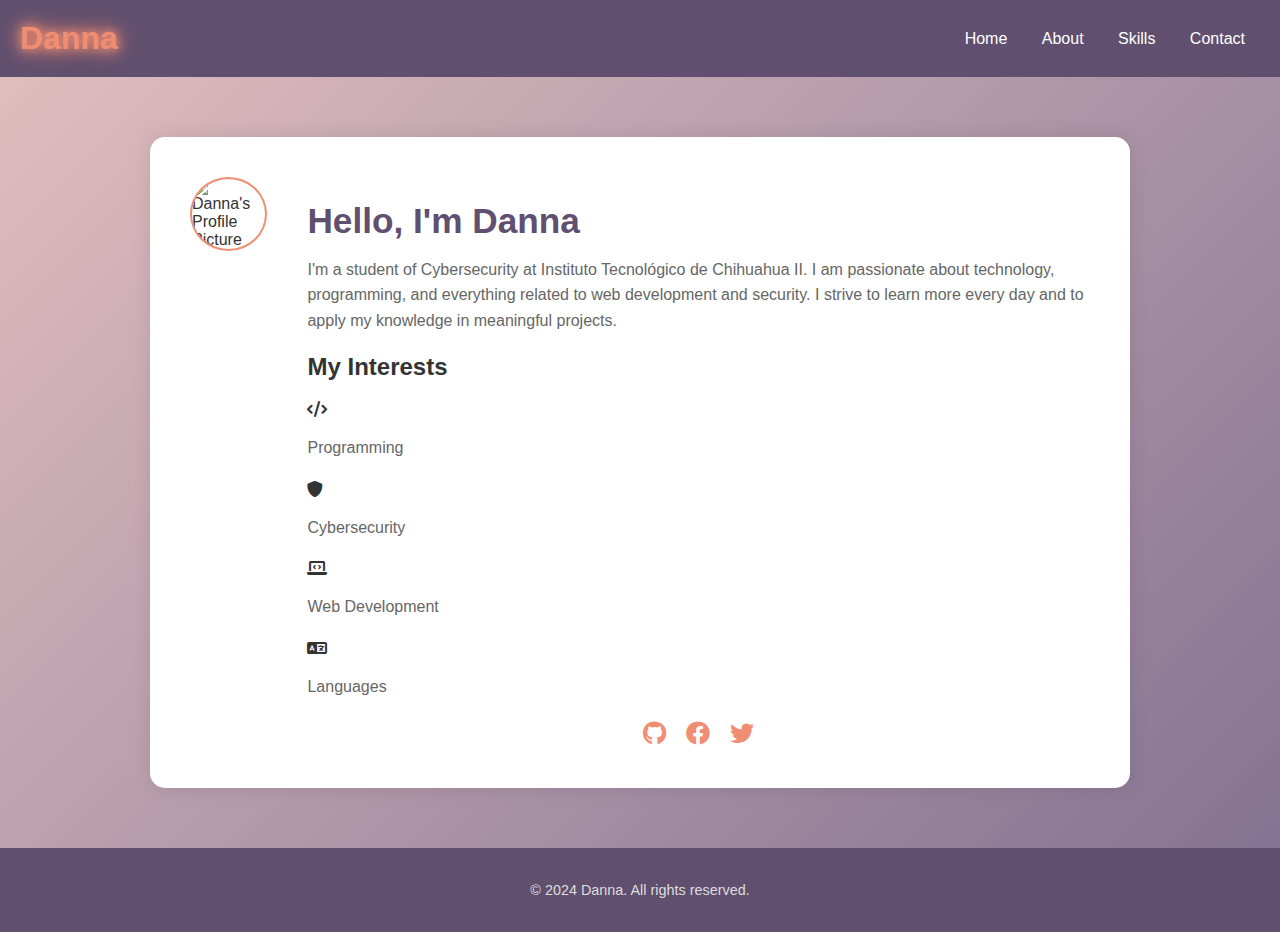
==== about.html @ 0623ea22 "about" ====
<!DOCTYPE html>
<html lang="en">
<head>
    <meta charset="UTF-8">
    <meta name="viewport" content="width=device-width, initial-scale=1.0">
    <title>Document</title>
    <head>
        <meta charset="UTF-8">
        <meta name="viewport" content="width=device-width, initial-scale=1.0">
        <title>About Me - Danna</title>
        <link rel="stylesheet" href="styles.css">
        <link rel="stylesheet" href="https://cdnjs.cloudflare.com/ajax/libs/font-awesome/6.0.0-beta3/css/all.min.css">
    </head>
    
    <body>
        <!-- Encabezado y navegación -->
        <header>
            <nav>
                <div class="nav-container">
                    <div class="logo">
                        <span class="glow">Danna</span>
                    </div>
                    <div class="links">
                        <a href="index.html">Home</a>
                        <a href="about.html">About</a>
                        <a href="skills.html">Skills</a>
                        <a href="contact.html">Contact</a>
                    </div>
                </div>
            </nav>
        </header>
    
        <!-- Sección "About Me" -->
        <section id="about-section">
            <div class="about-container">
                <div class="about-image">
                    <img src="images/yo2.jpg" alt="Danna's Profile Picture">
                </div>
                <div class="about-content">
                    <h1>Hello, I'm <span class="glow">Danna</span></h1>
                    <p>I'm a student of Cybersecurity at Instituto Tecnológico de Chihuahua II. I am passionate about technology, programming, and everything related to web development and security. I strive to learn more every day and to apply my knowledge in meaningful projects.</p>
                    
                    <h2>My Interests</h2>
                    <div class="interests">
                        <div class="interest-item">
                            <i class="fas fa-code"></i>
                            <p>Programming</p>
                        </div>
                        <div class="interest-item">
                            <i class="fas fa-shield-alt"></i>
                            <p>Cybersecurity</p>
                        </div>
                        <div class="interest-item">
                            <i class="fas fa-laptop-code"></i>
                            <p>Web Development</p>
                        </div>
                        <div class="interest-item">
                            <i class="fas fa-language"></i>
                            <p>Languages</p>
                        </div>
                    </div>
    
                    <div class="social-links">
                        <a href="#"><i class="fab fa-github"></i></a>
                        <a href="#"><i class="fab fa-facebook"></i></a>
                        <a href="#"><i class="fab fa-twitter"></i></a>
                    </div>
                </div>
            </div>
        </section>
    
        <!-- Pie de página -->
        <footer>
            <p>&copy; 2024 Danna. All rights reserved.</p>
        </footer>
    </body>
    
</html>
---- styles.css ----
/* Variables de color */
:root {
    --main-color: #604f6f;
    --accent-color: #ef8e73;
    --background-gradient: linear-gradient(135deg, #e3c0c0, #817091);
    --text-color: #333;
}

/* Estilos Generales */
body {
    font-family: 'Helvetica', Arial, sans-serif;
    margin: 0;
    padding: 0;
    background: var(--background-gradient);
    color: var(--text-color);
}

/* Encabezado y Navegación */
header {
    background-color: var(--main-color);
    padding: 20px;
    text-align: center;
    color: white;
}

.nav-container {
    display: flex;
    justify-content: space-between;
    align-items: center;
}

.logo .glow {
    font-size: 2rem;
    font-weight: bold;
    color: var(--accent-color);
    text-shadow: 0 0 8px var(--accent-color), 0 0 16px var(--accent-color), 0 0 24px var(--accent-color);
    animation: glow 1.5s ease-in-out infinite alternate;
}

@keyframes glow {
    from {
        text-shadow: 0 0 8px var(--accent-color), 0 0 16px var(--accent-color), 0 0 24px var(--accent-color);
    }
    to {
        text-shadow: 0 0 16px var(--accent-color), 0 0 32px var(--accent-color), 0 0 48px var(--accent-color);
    }
}

.links a {
    color: white;
    margin: 0 15px;
    text-decoration: none;
    font-weight: 500;
    transition: color 0.3s;
}

.links a:hover {
    color: var(--accent-color);
}

/* Sección de Bienvenida (Home) */
#home-section {
    display: flex;
    justify-content: center;
    align-items: center;
    padding: 60px;
    background-color: #f3f3f3;
    text-align: center;
    color: #604f6f;
}

.home-container {
    display: flex;
    align-items: center;
    gap: 30px;
    max-width: 900px;
    background-color: white;
    padding: 40px;
    border-radius: 15px;
    box-shadow: 0px 4px 20px rgba(0, 0, 0, 0.1);
}

.home-image img {
    width: 150px;
    height: 150px;
    border-radius: 50%;
    object-fit: cover;
    border: 3px solid #ef8e73;
    box-shadow: 0px 4px 10px rgba(0, 0, 0, 0.2);
}

.home-content h1 {
    font-size: 2.2rem;
    color: var(--main-color);
    margin-bottom: 10px;
}

.typing-animation {
    border-right: 3px solid var(--main-color);
    white-space: nowrap;
    overflow: hidden;
    width: 0;
    animation: typing 3s steps(20) forwards, blink 0.5s step-end infinite;
}

@keyframes typing {
    from { width: 0; }
    to { width: 100%; }
}

@keyframes blink {
    50% { border-color: transparent; }
}

.home-content h2 {
    font-size: 1.5rem;
    color: var(--accent-color);
    margin-bottom: 20px;
}

.home-content p {
    font-size: 1rem;
    color: #666;
    max-width: 400px;
    line-height: 1.6;
    margin-bottom: 20px;
}

/* Botón de CV */
.btn button {
    background-color: var(--accent-color);
    border: none;
    padding: 10px 20px;
    color: white;
    border-radius: 25px;
    cursor: pointer;
    transition: background-color 0.3s;
}

.btn button:hover {
    background-color: #f197a3;
}

/* Sección "About Me" */
#about-section {
    display: flex;
    justify-content: center;
    align-items: center;
    padding: 60px;
}

.about-container {
    display: flex;
    flex-direction: row;
    align-items: flex-start;
    background: white;
    border-radius: 15px;
    box-shadow: 0px 0px 20px rgba(0, 0, 0, 0.1);
    padding: 40px;
    width: 80%;
    max-width: 900px;
    gap: 40px;
}

.about-image img {
    width: 120px;
    height: 120px;
    border-radius: 50%;
    object-fit: cover;
    border: 2px solid var(--accent-color);
}

.about-content h1 {
    font-size: 2.2rem;
    color: var(--main-color);
    margin-bottom: 10px;
}

.about-content p {
    font-size: 1rem;
    color: #666;
    line-height: 1.6;
    margin-bottom: 20px;
}

.social-links {
    display: flex;
    gap: 20px;
    justify-content: center;
    margin-top: 10px;
}

.social-links a {
    color: var(--accent-color);
    font-size: 1.5rem;
    transition: color 0.3s;
}

.social-links a:hover {
    color: #f197a3;
}

/* Sección de Habilidades (Skills) */
#skills-section {
    padding: 60px 20px;
    text-align: center;
    background-color: #f3f3f3;
}

.skills-grid {
    display: flex;
    justify-content: space-around;
    flex-wrap: wrap;
    gap: 20px;
    max-width: 900px;
    margin: auto;
}

.skill-circle {
    position: relative;
    width: 120px;
    height: 120px;
    display: flex;
    flex-direction: column;
    align-items: center;
    justify-content: center;
    text-align: center;
    font-size: 1.2rem;
    color: var(--main-color);
}

.circle {
    width: 100%;
    height: 100%;
    border-radius: 50%;
    background-color: #ddd;
    position: relative;
    display: flex;
    align-items: center;
    justify-content: center;
    font-weight: bold;
    color: var(--main-color);
    overflow: hidden;
}

.circle::before {
    content: attr(data-percent) "%";
    position: absolute;
    font-size: 1.5rem;
    color: var(--main-color);
}

.circle[data-percent="20"] {
    background: conic-gradient(var(--accent-color) 20%, #ddd 20%);
}

.circle[data-percent="10"] {
    background: conic-gradient(var(--accent-color) 10%, #ddd 10%);
}

.circle[data-percent="100"] {
    background: conic-gradient(var(--accent-color) 100%, #ddd 0%);
}

.circle[data-percent="50"] {
    background: conic-gradient(var(--accent-color) 50%, #ddd 50%);
}

.circle[data-percent="1"] {
    background: conic-gradient(var(--accent-color) 1%, #ddd 1%);
}

.skill-circle h2 {
    margin-top: 10px;
    font-size: 1rem;
    color: var(--main-color);
}

/* Sección de Contacto */
#contact-section {
    background-color: #604f6f;
    padding: 60px 20px;
    text-align: center;
    color: white;
}

.contact-container {
    max-width: 600px;
    margin: auto;
    background-color: #817091;
    padding: 40px;
    border-radius: 15px;
    box-shadow: 0px 4px 20px rgba(0, 0, 0, 0.2);
}

form label {
    display: block;
    font-size: 1rem;
    color: #ddd;
    margin-bottom: 5px;
}

form input,
form textarea {
    width: 100%;
    padding: 10px;
    margin-bottom: 20px;
    border-radius: 10px;
    border: none;
    background-color: #604f6f;
    color: white;
}

form button {
    width: 100%;
    padding: 10px;
    background-color: #ef8e73;
    border: none;
    color: white;
    border-radius: 10px;
    cursor: pointer;
    transition: background-color 0.3s;
}

form button:hover {
    background-color: #f197a3;
}

/* Iconos Sociales */
.social-icons {
    display: flex;
    gap: 20px;
    justify-content: center;
    margin-top: 30px;
}

.social-icons a {
    color: white;
    font-size: 1.5rem;
    transition: color 0.3s;
}

.social-icons a:hover {
    color: #ef8e73;
}

/* Footer */
footer {
    background-color: #604f6f;
    color: #ddd;
    text-align: center;
    padding: 20px;
    font-size: 0.9rem;
}
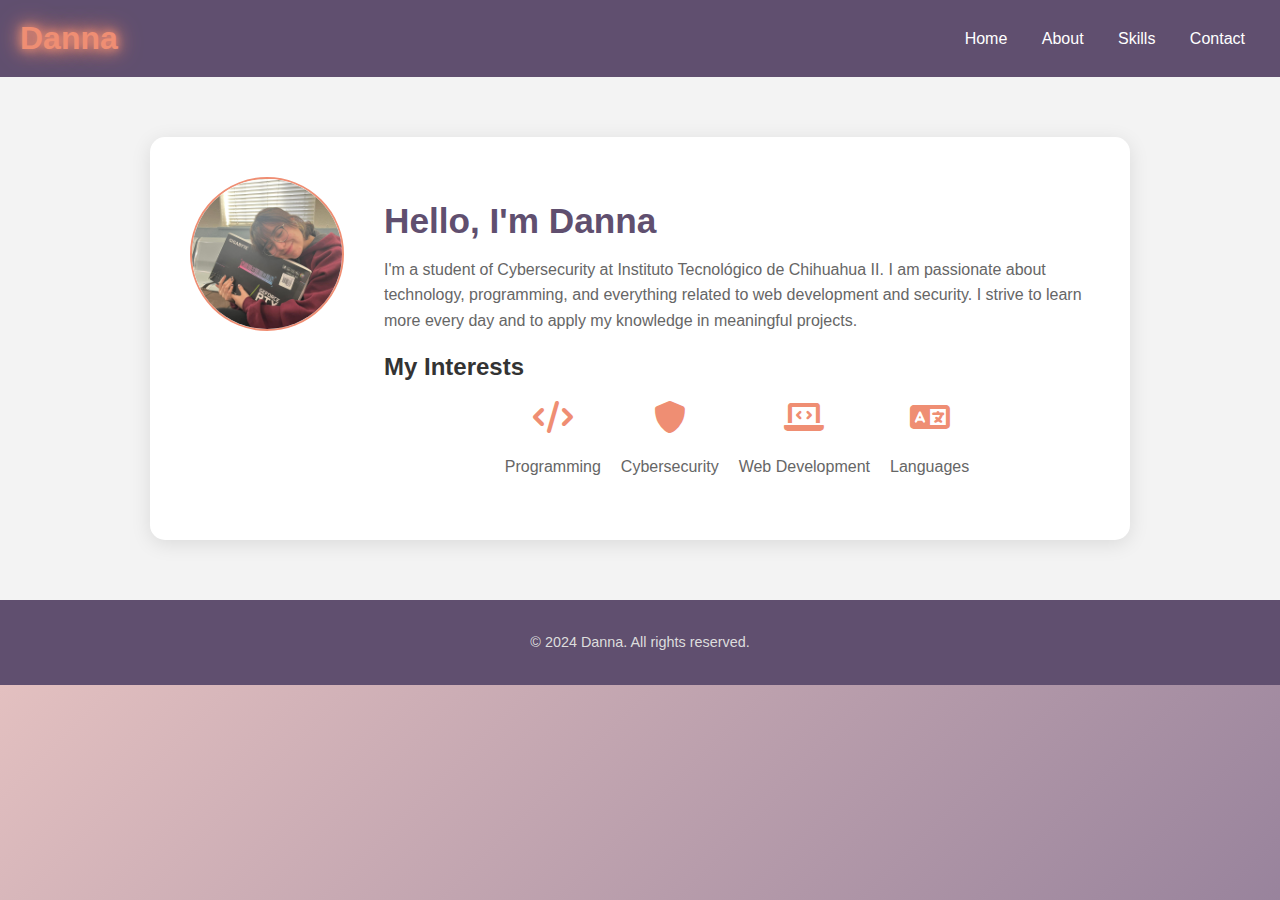
==== commit 694a9410: "Sobrescribí los archivos" ====
--- a/about.html
+++ b/about.html
@@ -13,7 +13,7 @@
     </head>
     
     <body>
-        <!-- Encabezado y navegación -->
+     
         <header>
             <nav>
                 <div class="nav-container">
@@ -29,8 +29,7 @@
                 </div>
             </nav>
         </header>
-    
-        <!-- Sección "About Me" -->
+
         <section id="about-section">
             <div class="about-container">
                 <div class="about-image">
@@ -60,16 +59,10 @@
                         </div>
                     </div>
     
-                    <div class="social-links">
-                        <a href="#"><i class="fab fa-github"></i></a>
-                        <a href="#"><i class="fab fa-facebook"></i></a>
-                        <a href="#"><i class="fab fa-twitter"></i></a>
-                    </div>
                 </div>
             </div>
         </section>
     
-        <!-- Pie de página -->
         <footer>
             <p>&copy; 2024 Danna. All rights reserved.</p>
         </footer>
--- a/styles.css
+++ b/styles.css
@@ -58,7 +58,7 @@
     color: var(--accent-color);
 }
 
-/* Sección de Bienvenida (Home) */
+/* home */
 #home-section {
     display: flex;
     justify-content: center;
@@ -126,7 +126,7 @@
     margin-bottom: 20px;
 }
 
-/* Botón de CV */
+/* boton */
 .btn button {
     background-color: var(--accent-color);
     border: none;
@@ -141,12 +141,13 @@
     background-color: #f197a3;
 }
 
-/* Sección "About Me" */
+/* about me */
 #about-section {
     display: flex;
     justify-content: center;
     align-items: center;
     padding: 60px;
+    background-color: #f3f3f3;
 }
 
 .about-container {
@@ -155,7 +156,7 @@
     align-items: flex-start;
     background: white;
     border-radius: 15px;
-    box-shadow: 0px 0px 20px rgba(0, 0, 0, 0.1);
+    box-shadow: 0px 4px 20px rgba(0, 0, 0, 0.1);
     padding: 40px;
     width: 80%;
     max-width: 900px;
@@ -163,8 +164,8 @@
 }
 
 .about-image img {
-    width: 120px;
-    height: 120px;
+    width: 150px;
+    height: 150px;
     border-radius: 50%;
     object-fit: cover;
     border: 2px solid var(--accent-color);
@@ -183,28 +184,44 @@
     margin-bottom: 20px;
 }
 
-.social-links {
+.interests {
     display: flex;
     gap: 20px;
     justify-content: center;
-    margin-top: 10px;
-}
-
-.social-links a {
+    margin-top: 20px;
+}
+
+.interest-item {
+    text-align: center;
     color: var(--accent-color);
-    font-size: 1.5rem;
-    transition: color 0.3s;
-}
-
-.social-links a:hover {
-    color: #f197a3;
-}
-
-/* Sección de Habilidades (Skills) */
+    font-size: 1.2rem;
+}
+
+.interest-item i {
+    font-size: 2rem;
+    margin-bottom: 5px;
+}
+
+
+
+/* skills */
 #skills-section {
-    padding: 60px 20px;
-    text-align: center;
+    display: flex;
+    justify-content: center;
+    padding: 60px;
     background-color: #f3f3f3;
+}
+
+.skills-container {
+    display: flex;
+    flex-direction: column;
+    align-items: center;
+    background-color: white;
+    border-radius: 15px;
+    padding: 40px;
+    box-shadow: 0px 4px 20px rgba(0, 0, 0, 0.1);
+    max-width: 900px;
+    width: 100%;
 }
 
 .skills-grid {
@@ -212,14 +229,14 @@
     justify-content: space-around;
     flex-wrap: wrap;
     gap: 20px;
-    max-width: 900px;
-    margin: auto;
+    max-width: 800px;
+    margin-top: 20px;
 }
 
 .skill-circle {
     position: relative;
-    width: 120px;
-    height: 120px;
+    width: 160px;
+    height: 160px;
     display: flex;
     flex-direction: column;
     align-items: center;
@@ -276,7 +293,7 @@
     color: var(--main-color);
 }
 
-/* Sección de Contacto */
+/* contact */
 #contact-section {
     background-color: #604f6f;
     padding: 60px 20px;
@@ -326,7 +343,7 @@
     background-color: #f197a3;
 }
 
-/* Iconos Sociales */
+/* iconos */
 .social-icons {
     display: flex;
     gap: 20px;
@@ -344,7 +361,7 @@
     color: #ef8e73;
 }
 
-/* Footer */
+/* footer */
 footer {
     background-color: #604f6f;
     color: #ddd;
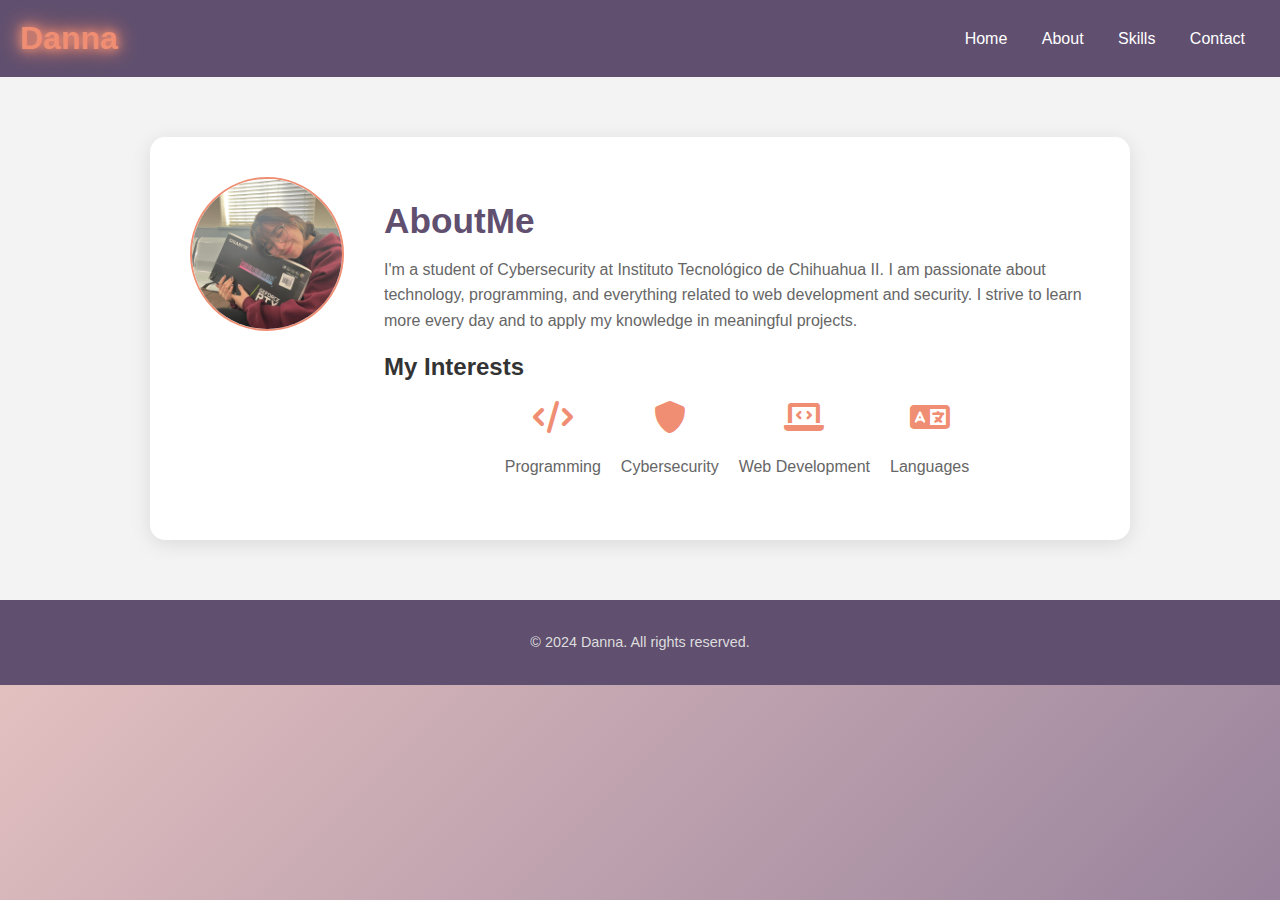
==== commit 09cb5390: "Actualicé el archivo HTML" ====
--- a/about.html
+++ b/about.html
@@ -36,7 +36,7 @@
                     <img src="images/yo2.jpg" alt="Danna's Profile Picture">
                 </div>
                 <div class="about-content">
-                    <h1>Hello, I'm <span class="glow">Danna</span></h1>
+                    <h1>About<span class="glow">Me</span></h1>
                     <p>I'm a student of Cybersecurity at Instituto Tecnológico de Chihuahua II. I am passionate about technology, programming, and everything related to web development and security. I strive to learn more every day and to apply my knowledge in meaningful projects.</p>
                     
                     <h2>My Interests</h2>
